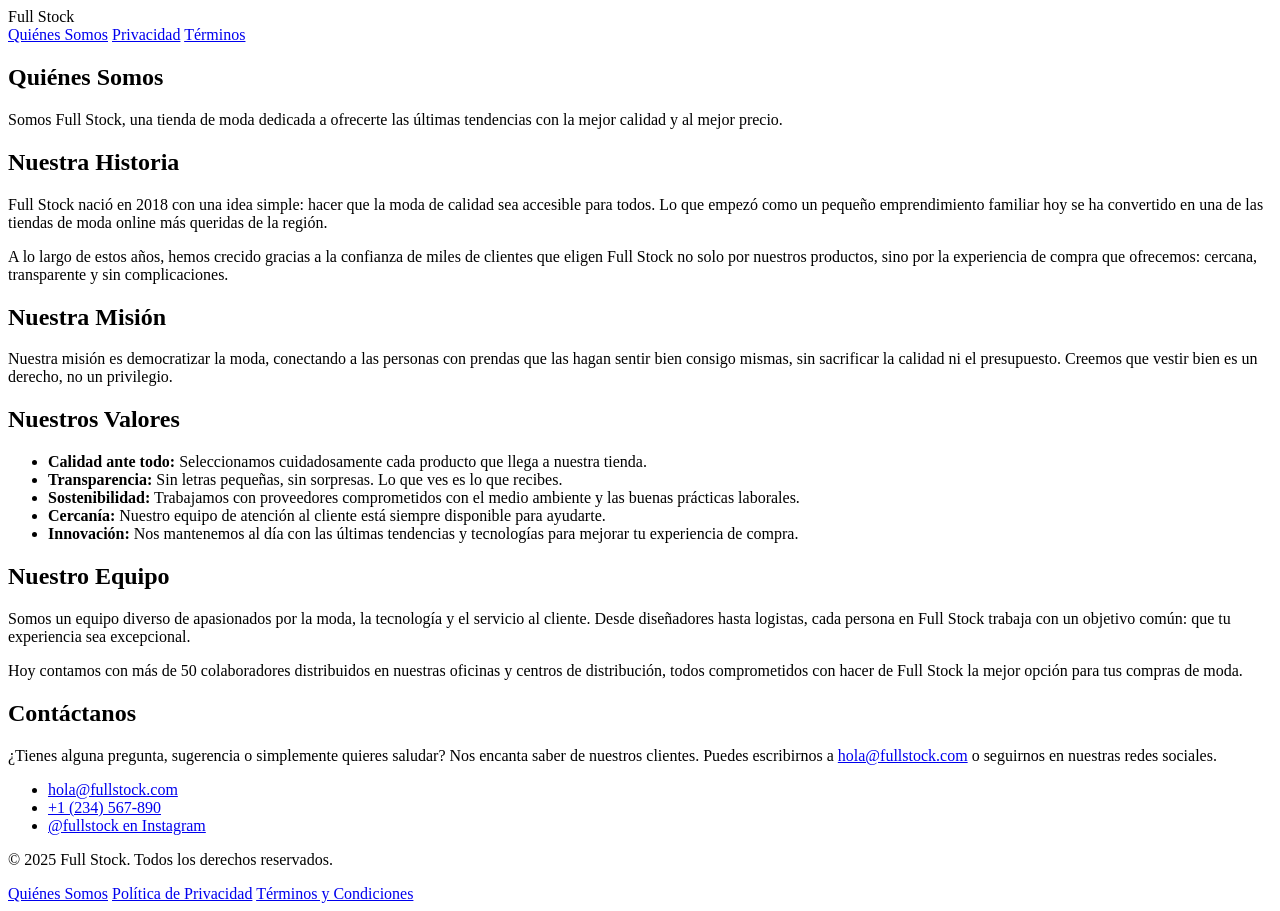
==== about.html @ 133c308b "Agrega vista Quienes Somos" ====
<!DOCTYPE html>
<html lang="es">
  <head>
    <meta charset="UTF-8" />
    <meta name="viewport" content="width=device-width, initial-scale=1.0" />
    <title>Quiénes Somos | Full Stock</title>
    <link rel="stylesheet" href="styles.css" />
  </head>
  <body>

    <header>
      <div class="header-inner">
        <span class="logo">Full Stock</span>
        <nav>
          <a href="about.html">Quiénes Somos</a>
          <a href="privacy.html">Privacidad</a>
          <a href="terms.html">Términos</a>
        </nav>
      </div>
    </header>

    <main>

      <section class="hero-section">
        <h1>Quiénes Somos</h1>
        <p class="hero-subtitle">
          Somos Full Stock, una tienda de moda dedicada a ofrecerte las últimas
          tendencias con la mejor calidad y al mejor precio.
        </p>
      </section>

      <section>
        <h2>Nuestra Historia</h2>
        <p>
          Full Stock nació en 2018 con una idea simple: hacer que la moda de
          calidad sea accesible para todos. Lo que empezó como un pequeño
          emprendimiento familiar hoy se ha convertido en una de las tiendas de
          moda online más queridas de la región.
        </p>
        <p>
          A lo largo de estos años, hemos crecido gracias a la confianza de
          miles de clientes que eligen Full Stock no solo por nuestros productos,
          sino por la experiencia de compra que ofrecemos: cercana, transparente
          y sin complicaciones.
        </p>
      </section>

      <section>
        <h2>Nuestra Misión</h2>
        <p>
          Nuestra misión es democratizar la moda, conectando a las personas con
          prendas que las hagan sentir bien consigo mismas, sin sacrificar la
          calidad ni el presupuesto. Creemos que vestir bien es un derecho, no
          un privilegio.
        </p>
      </section>

      <section>
        <h2>Nuestros Valores</h2>
        <ul>
          <li>
            <strong>Calidad ante todo:</strong> Seleccionamos cuidadosamente
            cada producto que llega a nuestra tienda.
          </li>
          <li>
            <strong>Transparencia:</strong> Sin letras pequeñas, sin sorpresas.
            Lo que ves es lo que recibes.
          </li>
          <li>
            <strong>Sostenibilidad:</strong> Trabajamos con proveedores
            comprometidos con el medio ambiente y las buenas prácticas laborales.
          </li>
          <li>
            <strong>Cercanía:</strong> Nuestro equipo de atención al cliente
            está siempre disponible para ayudarte.
          </li>
          <li>
            <strong>Innovación:</strong> Nos mantenemos al día con las últimas
            tendencias y tecnologías para mejorar tu experiencia de compra.
          </li>
        </ul>
      </section>

      <section>
        <h2>Nuestro Equipo</h2>
        <p>
          Somos un equipo diverso de apasionados por la moda, la tecnología y
          el servicio al cliente. Desde diseñadores hasta logistas, cada persona
          en Full Stock trabaja con un objetivo común: que tu experiencia sea
          excepcional.
        </p>
        <p>
          Hoy contamos con más de 50 colaboradores distribuidos en nuestras
          oficinas y centros de distribución, todos comprometidos con hacer de
          Full Stock la mejor opción para tus compras de moda.
        </p>
      </section>

      <section>
        <h2>Contáctanos</h2>
        <p>
          ¿Tienes alguna pregunta, sugerencia o simplemente quieres saludar?
          Nos encanta saber de nuestros clientes. Puedes escribirnos a
          <a href="mailto:hola@fullstock.com">hola@fullstock.com</a> o
          seguirnos en nuestras redes sociales.
        </p>
        <ul>
          <li>
            <a href="mailto:hola@fullstock.com">hola@fullstock.com</a>
          </li>
          <li>
            <a href="tel:+1234567890">+1 (234) 567-890</a>
          </li>
          <li>
            <a href="https://instagram.com/fullstock" target="_blank" rel="noopener noreferrer">
              @fullstock en Instagram
            </a>
          </li>
        </ul>
      </section>

    </main>

    <footer>
      <div class="footer-inner">
        <p>&copy; 2025 Full Stock. Todos los derechos reservados.</p>
        <nav>
          <a href="about.html">Quiénes Somos</a>
          <a href="privacy.html">Política de Privacidad</a>
          <a href="terms.html">Términos y Condiciones</a>
        </nav>
      </div>
    </footer>

  </body>
</html>
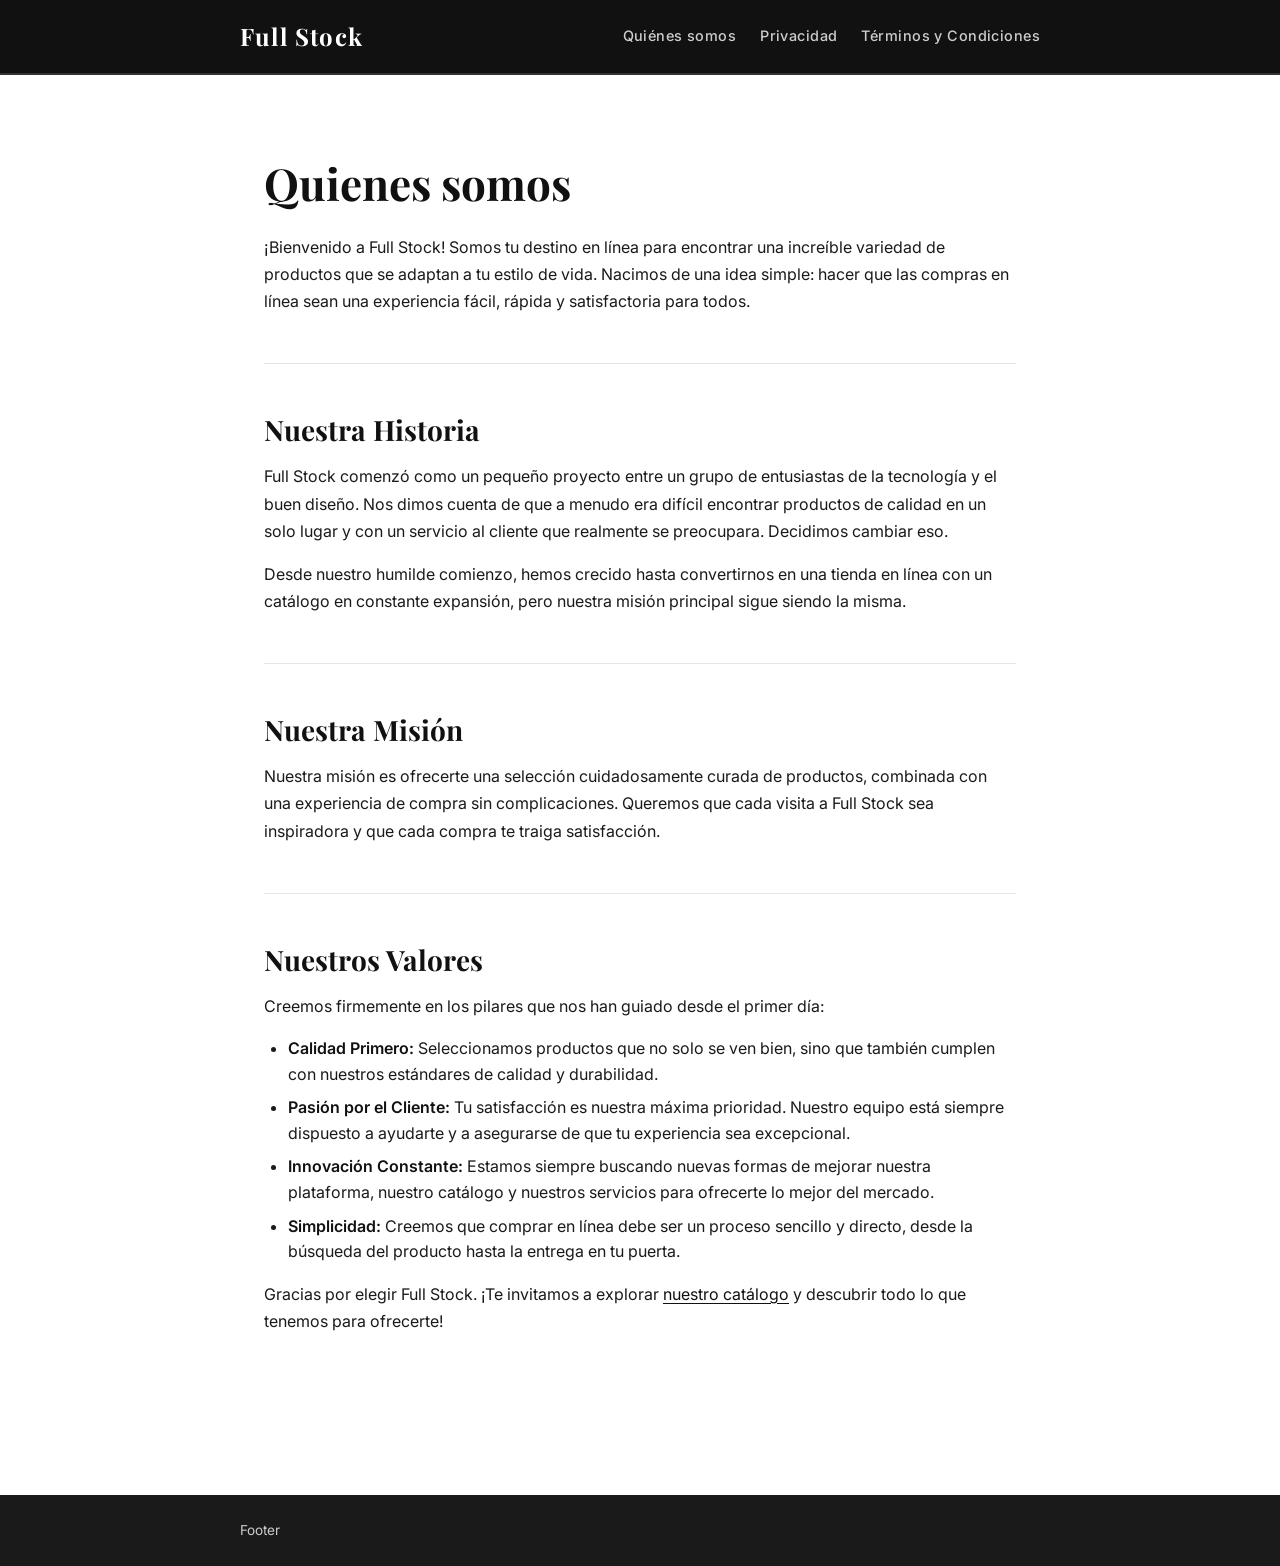
==== commit a705d8e5: "Actualiza contenido Quienes Somos según diseño Figma" ====
--- a/about.html
+++ b/about.html
@@ -12,9 +12,9 @@
       <div class="header-inner">
         <span class="logo">Full Stock</span>
         <nav>
-          <a href="about.html">Quiénes Somos</a>
+          <a href="about.html">Quiénes somos</a>
           <a href="privacy.html">Privacidad</a>
-          <a href="terms.html">Términos</a>
+          <a href="terms.html">Términos y Condiciones</a>
         </nav>
       </div>
     </header>
@@ -22,115 +22,80 @@
     <main>
 
       <section class="hero-section">
-        <h1>Quiénes Somos</h1>
-        <p class="hero-subtitle">
-          Somos Full Stock, una tienda de moda dedicada a ofrecerte las últimas
-          tendencias con la mejor calidad y al mejor precio.
+        <h1>Quienes somos</h1>
+        <p>
+          ¡Bienvenido a Full Stock! Somos tu destino en línea para encontrar una
+          increíble variedad de productos que se adaptan a tu estilo de vida.
+          Nacimos de una idea simple: hacer que las compras en línea sean una
+          experiencia fácil, rápida y satisfactoria para todos.
         </p>
       </section>
 
       <section>
         <h2>Nuestra Historia</h2>
         <p>
-          Full Stock nació en 2018 con una idea simple: hacer que la moda de
-          calidad sea accesible para todos. Lo que empezó como un pequeño
-          emprendimiento familiar hoy se ha convertido en una de las tiendas de
-          moda online más queridas de la región.
+          Full Stock comenzó como un pequeño proyecto entre un grupo de
+          entusiastas de la tecnología y el buen diseño. Nos dimos cuenta de
+          que a menudo era difícil encontrar productos de calidad en un solo
+          lugar y con un servicio al cliente que realmente se preocupara.
+          Decidimos cambiar eso.
         </p>
         <p>
-          A lo largo de estos años, hemos crecido gracias a la confianza de
-          miles de clientes que eligen Full Stock no solo por nuestros productos,
-          sino por la experiencia de compra que ofrecemos: cercana, transparente
-          y sin complicaciones.
+          Desde nuestro humilde comienzo, hemos crecido hasta convertirnos en
+          una tienda en línea con un catálogo en constante expansión, pero
+          nuestra misión principal sigue siendo la misma.
         </p>
       </section>
 
       <section>
         <h2>Nuestra Misión</h2>
         <p>
-          Nuestra misión es democratizar la moda, conectando a las personas con
-          prendas que las hagan sentir bien consigo mismas, sin sacrificar la
-          calidad ni el presupuesto. Creemos que vestir bien es un derecho, no
-          un privilegio.
+          Nuestra misión es ofrecerte una selección cuidadosamente curada de
+          productos, combinada con una experiencia de compra sin
+          complicaciones. Queremos que cada visita a Full Stock sea inspiradora
+          y que cada compra te traiga satisfacción.
         </p>
       </section>
 
       <section>
         <h2>Nuestros Valores</h2>
+        <p>Creemos firmemente en los pilares que nos han guiado desde el primer día:</p>
         <ul>
           <li>
-            <strong>Calidad ante todo:</strong> Seleccionamos cuidadosamente
-            cada producto que llega a nuestra tienda.
+            <strong>Calidad Primero:</strong> Seleccionamos productos que no
+            solo se ven bien, sino que también cumplen con nuestros estándares
+            de calidad y durabilidad.
           </li>
           <li>
-            <strong>Transparencia:</strong> Sin letras pequeñas, sin sorpresas.
-            Lo que ves es lo que recibes.
+            <strong>Pasión por el Cliente:</strong> Tu satisfacción es nuestra
+            máxima prioridad. Nuestro equipo está siempre dispuesto a ayudarte
+            y a asegurarse de que tu experiencia sea excepcional.
           </li>
           <li>
-            <strong>Sostenibilidad:</strong> Trabajamos con proveedores
-            comprometidos con el medio ambiente y las buenas prácticas laborales.
+            <strong>Innovación Constante:</strong> Estamos siempre buscando
+            nuevas formas de mejorar nuestra plataforma, nuestro catálogo y
+            nuestros servicios para ofrecerte lo mejor del mercado.
           </li>
           <li>
-            <strong>Cercanía:</strong> Nuestro equipo de atención al cliente
-            está siempre disponible para ayudarte.
-          </li>
-          <li>
-            <strong>Innovación:</strong> Nos mantenemos al día con las últimas
-            tendencias y tecnologías para mejorar tu experiencia de compra.
+            <strong>Simplicidad:</strong> Creemos que comprar en línea debe ser
+            un proceso sencillo y directo, desde la búsqueda del producto hasta
+            la entrega en tu puerta.
           </li>
         </ul>
-      </section>
-
-      <section>
-        <h2>Nuestro Equipo</h2>
         <p>
-          Somos un equipo diverso de apasionados por la moda, la tecnología y
-          el servicio al cliente. Desde diseñadores hasta logistas, cada persona
-          en Full Stock trabaja con un objetivo común: que tu experiencia sea
-          excepcional.
+          Gracias por elegir Full Stock. ¡Te invitamos a explorar
+          <a href="#">nuestro catálogo</a> y descubrir todo lo que tenemos para
+          ofrecerte!
         </p>
-        <p>
-          Hoy contamos con más de 50 colaboradores distribuidos en nuestras
-          oficinas y centros de distribución, todos comprometidos con hacer de
-          Full Stock la mejor opción para tus compras de moda.
-        </p>
-      </section>
-
-      <section>
-        <h2>Contáctanos</h2>
-        <p>
-          ¿Tienes alguna pregunta, sugerencia o simplemente quieres saludar?
-          Nos encanta saber de nuestros clientes. Puedes escribirnos a
-          <a href="mailto:hola@fullstock.com">hola@fullstock.com</a> o
-          seguirnos en nuestras redes sociales.
-        </p>
-        <ul>
-          <li>
-            <a href="mailto:hola@fullstock.com">hola@fullstock.com</a>
-          </li>
-          <li>
-            <a href="tel:+1234567890">+1 (234) 567-890</a>
-          </li>
-          <li>
-            <a href="https://instagram.com/fullstock" target="_blank" rel="noopener noreferrer">
-              @fullstock en Instagram
-            </a>
-          </li>
-        </ul>
       </section>
 
     </main>
 
     <footer>
       <div class="footer-inner">
-        <p>&copy; 2025 Full Stock. Todos los derechos reservados.</p>
-        <nav>
-          <a href="about.html">Quiénes Somos</a>
-          <a href="privacy.html">Política de Privacidad</a>
-          <a href="terms.html">Términos y Condiciones</a>
-        </nav>
+        <p>Footer</p>
       </div>
     </footer>
 
   </body>
-</html>
+</html>
--- a/styles.css
+++ b/styles.css
@@ -0,0 +1,281 @@
+/* =========================================
+   Full Stock - Estilos Globales
+   ========================================= */
+
+/* Importar fuente de Google Fonts */
+@import url('https://fonts.googleapis.com/css2?family=Playfair+Display:wght@400;600;700&family=Inter:wght@300;400;500;600&display=swap');
+
+/* Reset y box-sizing global */
+*,
+*::before,
+*::after {
+  box-sizing: border-box;
+  margin: 0;
+  padding: 0;
+}
+
+/* =========================================
+   Variables de diseño
+   ========================================= */
+:root {
+  --color-bg: #ffffff;
+  --color-text: #1a1a1a;
+  --color-text-muted: #666666;
+  --color-heading: #111111;
+  --color-accent: #2d2d2d;
+  --color-border: #e5e5e5;
+  --color-header-bg: #111111;
+  --color-header-text: #ffffff;
+  --color-footer-bg: #1a1a1a;
+  --color-footer-text: #cccccc;
+  --color-link: #111111;
+  --color-link-hover: #555555;
+
+  --font-display: 'Playfair Display', Georgia, serif;
+  --font-body: 'Inter', system-ui, sans-serif;
+
+  --max-width: 800px;
+  --spacing-xs: 8px;
+  --spacing-sm: 16px;
+  --spacing-md: 24px;
+  --spacing-lg: 48px;
+  --spacing-xl: 80px;
+}
+
+/* =========================================
+   Base
+   ========================================= */
+html {
+  font-size: 16px;
+  scroll-behavior: smooth;
+}
+
+body {
+  font-family: var(--font-body);
+  font-weight: 400;
+  color: var(--color-text);
+  background-color: var(--color-bg);
+  line-height: 1.7;
+}
+
+/* =========================================
+   Tipografía
+   ========================================= */
+h1, h2, h3, h4 {
+  font-family: var(--font-display);
+  color: var(--color-heading);
+  line-height: 1.25;
+  font-weight: 700;
+}
+
+h1 {
+  font-size: 2.75rem;
+  margin-bottom: var(--spacing-md);
+}
+
+h2 {
+  font-size: 1.75rem;
+  margin-bottom: var(--spacing-sm);
+}
+
+h3 {
+  font-size: 1.25rem;
+  margin-bottom: var(--spacing-xs);
+}
+
+p {
+  font-size: 1rem;
+  color: var(--color-text);
+  margin-bottom: var(--spacing-sm);
+}
+
+p:last-child {
+  margin-bottom: 0;
+}
+
+a {
+  color: var(--color-link);
+  text-decoration: underline;
+  text-underline-offset: 3px;
+  transition: color 0.2s ease;
+}
+
+a:hover {
+  color: var(--color-link-hover);
+}
+
+ul, ol {
+  padding-left: var(--spacing-md);
+  margin-bottom: var(--spacing-sm);
+}
+
+li {
+  margin-bottom: var(--spacing-xs);
+  line-height: 1.6;
+}
+
+strong {
+  font-weight: 600;
+  color: var(--color-heading);
+}
+
+/* =========================================
+   Header
+   ========================================= */
+header {
+  background-color: var(--color-header-bg);
+  color: var(--color-header-text);
+  padding: var(--spacing-sm) var(--spacing-md);
+  border-bottom: 2px solid #333333;
+}
+
+.header-inner {
+  max-width: var(--max-width);
+  margin: 0 auto;
+  display: flex;
+  align-items: center;
+  justify-content: space-between;
+  flex-wrap: wrap;
+  gap: var(--spacing-sm);
+}
+
+.logo {
+  font-family: var(--font-display);
+  font-size: 1.5rem;
+  font-weight: 700;
+  color: var(--color-header-text);
+  letter-spacing: 0.05em;
+}
+
+header nav {
+  display: flex;
+  gap: var(--spacing-md);
+  flex-wrap: wrap;
+}
+
+header nav a {
+  color: #cccccc;
+  text-decoration: none;
+  font-size: 0.9rem;
+  font-weight: 500;
+  letter-spacing: 0.03em;
+  transition: color 0.2s ease;
+}
+
+header nav a:hover {
+  color: #ffffff;
+}
+
+/* =========================================
+   Main Content
+   ========================================= */
+main {
+  max-width: var(--max-width);
+  margin: 0 auto;
+  padding: var(--spacing-xl) var(--spacing-md);
+}
+
+/* Secciones dentro de main */
+main section {
+  margin-bottom: var(--spacing-lg);
+  padding-bottom: var(--spacing-lg);
+  border-bottom: 1px solid var(--color-border);
+}
+
+main section:last-child {
+  border-bottom: none;
+  margin-bottom: 0;
+  padding-bottom: 0;
+}
+
+/* Hero section */
+.hero-section {
+  text-align: left;
+}
+
+.hero-subtitle {
+  font-size: 1.15rem;
+  color: var(--color-text-muted);
+  max-width: 600px;
+  line-height: 1.8;
+}
+
+/* =========================================
+   Footer
+   ========================================= */
+footer {
+  background-color: var(--color-footer-bg);
+  color: var(--color-footer-text);
+  padding: var(--spacing-md);
+  margin-top: var(--spacing-xl);
+}
+
+.footer-inner {
+  max-width: var(--max-width);
+  margin: 0 auto;
+  display: flex;
+  align-items: center;
+  justify-content: space-between;
+  flex-wrap: wrap;
+  gap: var(--spacing-sm);
+}
+
+footer p {
+  font-size: 0.85rem;
+  color: var(--color-footer-text);
+  margin-bottom: 0;
+}
+
+footer nav {
+  display: flex;
+  gap: var(--spacing-md);
+  flex-wrap: wrap;
+}
+
+footer nav a {
+  color: #aaaaaa;
+  text-decoration: none;
+  font-size: 0.85rem;
+  transition: color 0.2s ease;
+}
+
+footer nav a:hover {
+  color: #ffffff;
+}
+
+/* =========================================
+   Página de Privacidad y Términos
+   ========================================= */
+.page-header {
+  margin-bottom: var(--spacing-lg);
+  padding-bottom: var(--spacing-lg);
+  border-bottom: 1px solid var(--color-border);
+}
+
+.page-header p {
+  color: var(--color-text-muted);
+  font-size: 0.9rem;
+}
+
+/* =========================================
+   Responsive
+   ========================================= */
+@media (max-width: 600px) {
+  h1 {
+    font-size: 2rem;
+  }
+
+  h2 {
+    font-size: 1.4rem;
+  }
+
+  main {
+    padding: var(--spacing-lg) var(--spacing-sm);
+  }
+
+  .header-inner,
+  .footer-inner {
+    flex-direction: column;
+    align-items: flex-start;
+  }
+}
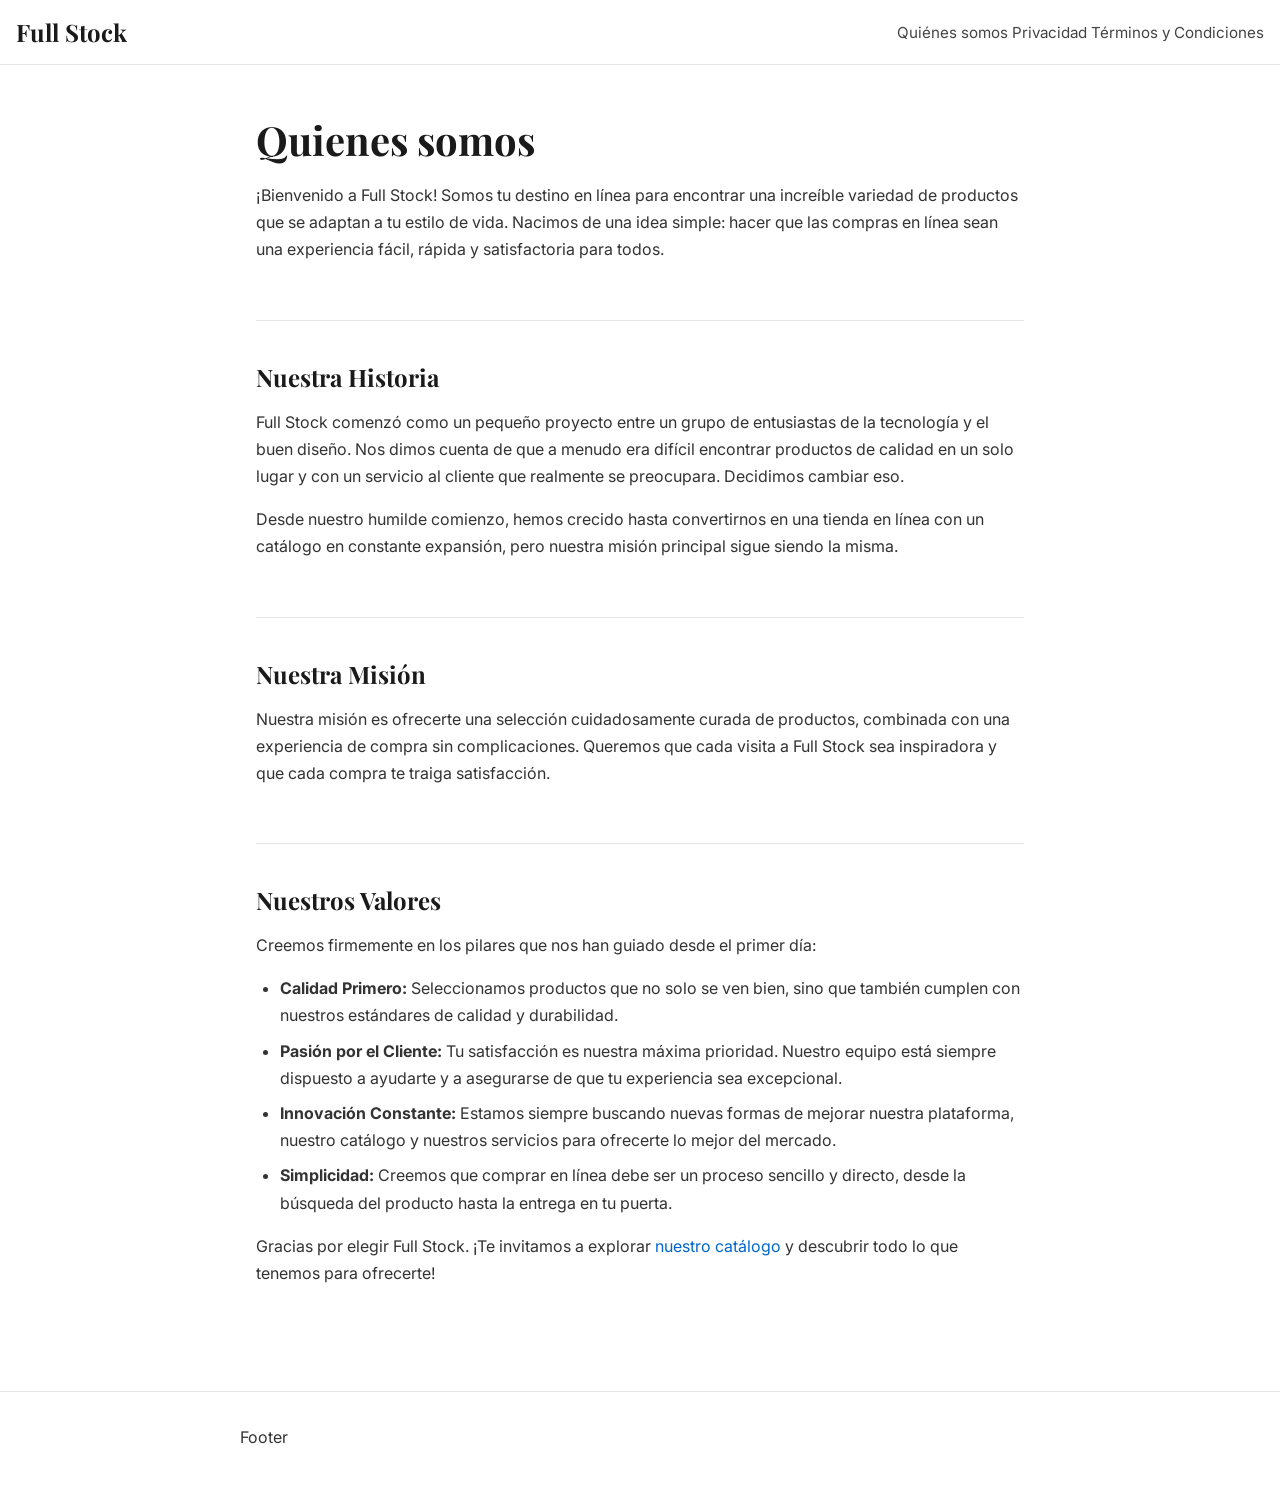
==== commit 052d6416: "Actualiza estilos y contenido de páginas principales" ====
--- a/about.html
+++ b/about.html
@@ -98,4 +98,4 @@
     </footer>
 
   </body>
-</html>+</html> 
--- a/styles.css
+++ b/styles.css
@@ -1,281 +1,266 @@
-/* =========================================
-   Full Stock - Estilos Globales
-   ========================================= */
-
-/* Importar fuente de Google Fonts */
-@import url('https://fonts.googleapis.com/css2?family=Playfair+Display:wght@400;600;700&family=Inter:wght@300;400;500;600&display=swap');
-
-/* Reset y box-sizing global */
-*,
-*::before,
-*::after {
+@import url('https://fonts.googleapis.com/css2?family=Playfair+Display:wght@400;700&family=Inter:wght@400;500;600&display=swap');
+
+/* ===== RESET Y BASE ===== */
+*, *::before, *::after {
   box-sizing: border-box;
   margin: 0;
   padding: 0;
 }
 
-/* =========================================
-   Variables de diseño
-   ========================================= */
-:root {
-  --color-bg: #ffffff;
-  --color-text: #1a1a1a;
-  --color-text-muted: #666666;
-  --color-heading: #111111;
-  --color-accent: #2d2d2d;
-  --color-border: #e5e5e5;
-  --color-header-bg: #111111;
-  --color-header-text: #ffffff;
-  --color-footer-bg: #1a1a1a;
-  --color-footer-text: #cccccc;
-  --color-link: #111111;
-  --color-link-hover: #555555;
-
-  --font-display: 'Playfair Display', Georgia, serif;
-  --font-body: 'Inter', system-ui, sans-serif;
-
-  --max-width: 800px;
-  --spacing-xs: 8px;
-  --spacing-sm: 16px;
-  --spacing-md: 24px;
-  --spacing-lg: 48px;
-  --spacing-xl: 80px;
-}
-
-/* =========================================
-   Base
-   ========================================= */
-html {
-  font-size: 16px;
-  scroll-behavior: smooth;
-}
-
 body {
-  font-family: var(--font-body);
-  font-weight: 400;
-  color: var(--color-text);
-  background-color: var(--color-bg);
-  line-height: 1.7;
-}
-
-/* =========================================
-   Tipografía
-   ========================================= */
-h1, h2, h3, h4 {
-  font-family: var(--font-display);
-  color: var(--color-heading);
-  line-height: 1.25;
-  font-weight: 700;
-}
-
-h1 {
-  font-size: 2.75rem;
-  margin-bottom: var(--spacing-md);
-}
-
-h2 {
-  font-size: 1.75rem;
-  margin-bottom: var(--spacing-sm);
-}
-
-h3 {
-  font-size: 1.25rem;
-  margin-bottom: var(--spacing-xs);
-}
-
-p {
-  font-size: 1rem;
-  color: var(--color-text);
-  margin-bottom: var(--spacing-sm);
-}
-
-p:last-child {
-  margin-bottom: 0;
+  font-family: 'Inter', sans-serif;
+  color: #1a1a1a;
+  background-color: #fff;
+}
+
+img {
+  display: block;
+  max-width: 100%;
+  height: auto;
 }
 
 a {
-  color: var(--color-link);
-  text-decoration: underline;
-  text-underline-offset: 3px;
-  transition: color 0.2s ease;
-}
-
-a:hover {
-  color: var(--color-link-hover);
-}
-
-ul, ol {
-  padding-left: var(--spacing-md);
-  margin-bottom: var(--spacing-sm);
-}
-
-li {
-  margin-bottom: var(--spacing-xs);
-  line-height: 1.6;
-}
-
-strong {
-  font-weight: 600;
-  color: var(--color-heading);
-}
-
-/* =========================================
-   Header
-   ========================================= */
-header {
-  background-color: var(--color-header-bg);
-  color: var(--color-header-text);
-  padding: var(--spacing-sm) var(--spacing-md);
-  border-bottom: 2px solid #333333;
+  text-decoration: none;
+  color: inherit;
+}
+
+/* ===== CONTAINER ===== */
+.container {
+  padding-left: 1rem;
+  padding-right: 1rem;
+  max-width: 80rem;
+  margin-left: auto;
+  margin-right: auto;
+}
+
+@media (min-width: 40rem) {
+  .container {
+    padding-left: 1.5rem;
+    padding-right: 1.5rem;
+  }
+}
+
+@media (min-width: 64rem) {
+  .container {
+    padding-left: 2rem;
+    padding-right: 2rem;
+  }
+}
+
+/* ===== HEADER ===== */
+.site-header {
+  border-bottom: 1px solid #e5e5e5;
+  padding: 1rem 0;
 }
 
 .header-inner {
-  max-width: var(--max-width);
-  margin: 0 auto;
   display: flex;
   align-items: center;
   justify-content: space-between;
-  flex-wrap: wrap;
-  gap: var(--spacing-sm);
+  padding-left: 1rem;
+  padding-right: 1rem;
+  max-width: 80rem;
+  margin: 0 auto;
 }
 
 .logo {
-  font-family: var(--font-display);
+  font-family: 'Playfair Display', serif;
+  font-weight: 700;
   font-size: 1.5rem;
-  font-weight: 700;
-  color: var(--color-header-text);
-  letter-spacing: 0.05em;
-}
-
-header nav {
-  display: flex;
-  gap: var(--spacing-md);
-  flex-wrap: wrap;
-}
-
+  color: #1a1a1a;
+}
+
+.header-nav {
+  display: flex;
+  gap: 2rem;
+}
+
+.header-nav a {
+  font-size: 0.95rem;
+  color: #444;
+  transition: color 0.2s;
+}
+
+.header-nav a:hover {
+  color: #000;
+}
+
+.cart-icon {
+  color: #444;
+  display: flex;
+  align-items: center;
+}
+
+.cart-icon:hover {
+  color: #000;
+}
+
+/* ===== CATEGORIES SECTION ===== */
+.categories-section {
+  padding: 3rem 0;
+}
+
+.categories-section h2 {
+  font-family: 'Playfair Display', serif;
+  font-size: 2rem;
+  font-weight: 700;
+  margin-bottom: 0.75rem;
+}
+
+.categories-subtitle {
+  color: #555;
+  line-height: 1.6;
+  max-width: 60ch;
+  margin-bottom: 2rem;
+}
+
+.categories-grid {
+  display: flex;
+  flex-direction: column;
+  gap: 2rem;
+}
+
+@media (min-width: 40rem) {
+  .categories-grid {
+    flex-direction: row;
+    flex-wrap: wrap;
+  }
+
+  .category-card {
+    flex: 1 1 calc(50% - 1rem);
+  }
+}
+
+@media (min-width: 64rem) {
+  .categories-grid {
+    flex-wrap: nowrap;
+  }
+
+  .category-card {
+    flex: 1;
+  }
+}
+
+.category-image-container {
+  aspect-ratio: 1 / 1;
+  overflow: hidden;
+  border-radius: 0.5rem;
+  margin-bottom: 1rem;
+}
+
+.category-image-container img {
+  width: 100%;
+  height: 100%;
+  object-fit: cover;
+}
+
+.category-card h3 {
+  font-size: 1.1rem;
+  font-weight: 700;
+  margin-bottom: 0.4rem;
+}
+
+.category-card p {
+  color: #555;
+  font-size: 0.9rem;
+  line-height: 1.5;
+}
+
+/* ===== FOOTER ===== */
+.site-footer {
+  border-top: 1px solid #e5e5e5;
+  padding: 2rem 0;
+  margin-top: 2rem;
+}
+
+/* ===== PÁGINAS INTERNAS (about, privacy, terms) ===== */
+.header-inner nav a,
 header nav a {
-  color: #cccccc;
-  text-decoration: none;
-  font-size: 0.9rem;
-  font-weight: 500;
-  letter-spacing: 0.03em;
-  transition: color 0.2s ease;
-}
-
-header nav a:hover {
-  color: #ffffff;
-}
-
-/* =========================================
-   Main Content
-   ========================================= */
-main {
-  max-width: var(--max-width);
-  margin: 0 auto;
-  padding: var(--spacing-xl) var(--spacing-md);
-}
-
-/* Secciones dentro de main */
-main section {
-  margin-bottom: var(--spacing-lg);
-  padding-bottom: var(--spacing-lg);
-  border-bottom: 1px solid var(--color-border);
-}
-
-main section:last-child {
-  border-bottom: none;
-  margin-bottom: 0;
-  padding-bottom: 0;
-}
-
-/* Hero section */
-.hero-section {
-  text-align: left;
-}
-
-.hero-subtitle {
-  font-size: 1.15rem;
-  color: var(--color-text-muted);
-  max-width: 600px;
-  line-height: 1.8;
-}
-
-/* =========================================
-   Footer
-   ========================================= */
-footer {
-  background-color: var(--color-footer-bg);
-  color: var(--color-footer-text);
-  padding: var(--spacing-md);
-  margin-top: var(--spacing-xl);
-}
-
-.footer-inner {
-  max-width: var(--max-width);
-  margin: 0 auto;
+  color: #444;
+  font-size: 0.95rem;
+}
+
+header {
+  border-bottom: 1px solid #e5e5e5;
+  padding: 1rem 0;
+}
+
+.header-inner {
   display: flex;
   align-items: center;
   justify-content: space-between;
-  flex-wrap: wrap;
-  gap: var(--spacing-sm);
-}
-
-footer p {
-  font-size: 0.85rem;
-  color: var(--color-footer-text);
-  margin-bottom: 0;
-}
-
-footer nav {
-  display: flex;
-  gap: var(--spacing-md);
-  flex-wrap: wrap;
-}
-
-footer nav a {
-  color: #aaaaaa;
+}
+
+main {
+  max-width: 50rem;
+  margin: 3rem auto;
+  padding: 0 1rem;
+}
+
+section {
+  margin-bottom: 2.5rem;
+  padding-bottom: 2.5rem;
+  border-bottom: 1px solid #e5e5e5;
+}
+
+section:last-child {
+  border-bottom: none;
+}
+
+h1 {
+  font-family: 'Playfair Display', serif;
+  font-size: 2.5rem;
+  font-weight: 700;
+  margin-bottom: 1rem;
+}
+
+h2 {
+  font-family: 'Playfair Display', serif;
+  font-size: 1.5rem;
+  font-weight: 700;
+  margin-bottom: 1rem;
+}
+
+p {
+  line-height: 1.7;
+  color: #333;
+  margin-bottom: 1rem;
+}
+
+ul {
+  padding-left: 1.5rem;
+  margin-bottom: 1rem;
+}
+
+li {
+  line-height: 1.7;
+  color: #333;
+  margin-bottom: 0.5rem;
+}
+
+a {
+  color: #0066cc;
+}
+
+a:hover {
+  text-decoration: underline;
+}
+
+.logo {
+  font-family: 'Playfair Display', serif;
+  font-weight: 700;
+  font-size: 1.5rem;
+  color: #1a1a1a;
   text-decoration: none;
-  font-size: 0.85rem;
-  transition: color 0.2s ease;
-}
-
-footer nav a:hover {
-  color: #ffffff;
-}
-
-/* =========================================
-   Página de Privacidad y Términos
-   ========================================= */
-.page-header {
-  margin-bottom: var(--spacing-lg);
-  padding-bottom: var(--spacing-lg);
-  border-bottom: 1px solid var(--color-border);
-}
-
-.page-header p {
-  color: var(--color-text-muted);
-  font-size: 0.9rem;
-}
-
-/* =========================================
-   Responsive
-   ========================================= */
-@media (max-width: 600px) {
-  h1 {
-    font-size: 2rem;
-  }
-
-  h2 {
-    font-size: 1.4rem;
-  }
-
-  main {
-    padding: var(--spacing-lg) var(--spacing-sm);
-  }
-
-  .header-inner,
-  .footer-inner {
-    flex-direction: column;
-    align-items: flex-start;
-  }
-}
+}
+
+footer {
+  border-top: 1px solid #e5e5e5;
+  padding: 2rem 1rem;
+  margin-top: 3rem;
+}
+
+.footer-inner {
+  max-width: 50rem;
+  margin: 0 auto;
+}
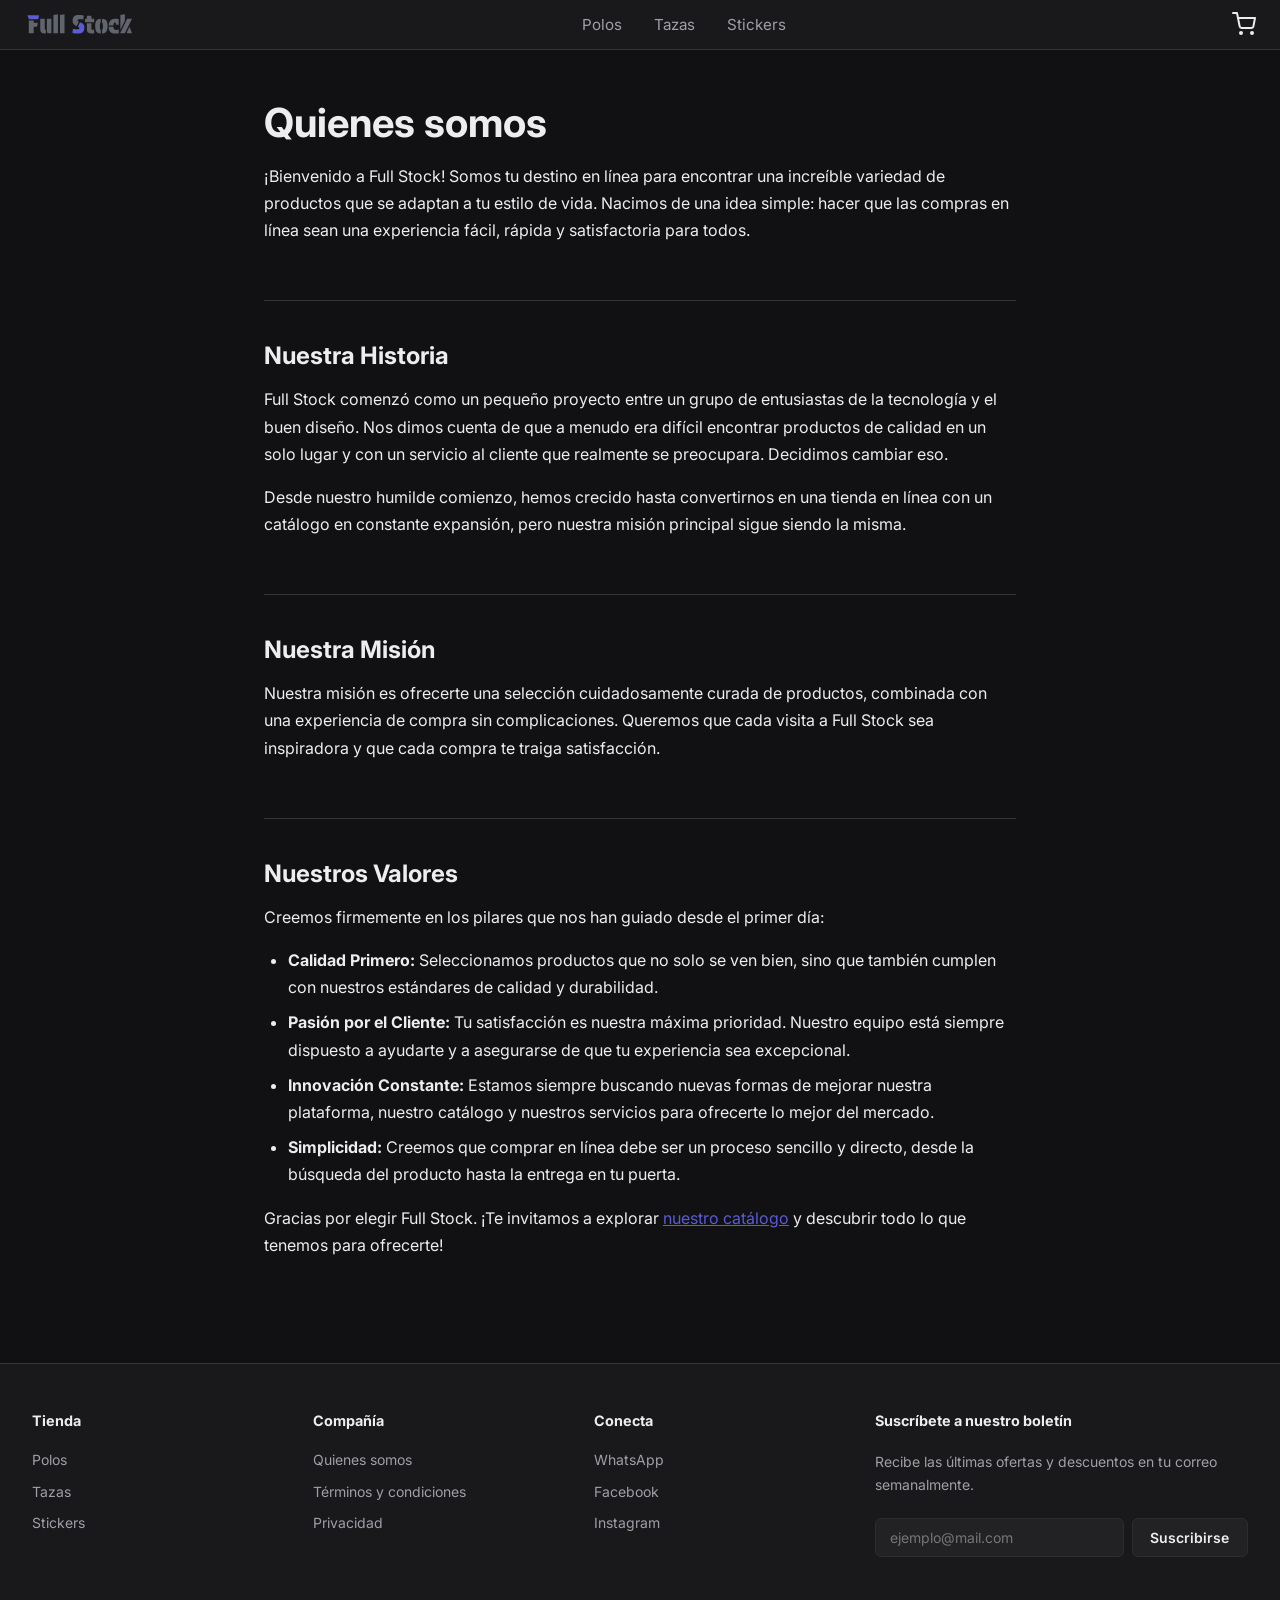
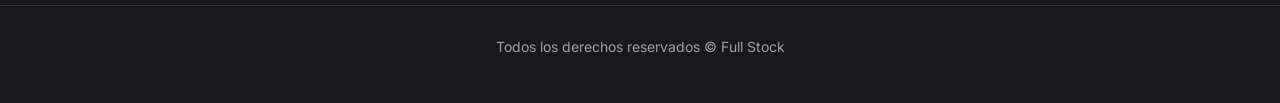
==== commit 6b55642b: "Agrega tienda completa: catálogos, carrito, checkout y modo oscuro - Páginas de catálogo (polos, taz" ====
--- a/about.html
+++ b/about.html
@@ -6,16 +6,24 @@
     <title>Quiénes Somos | Full Stock</title>
     <link rel="stylesheet" href="styles.css" />
   </head>
-  <body>
+  <body class="internal-page">
 
-    <header>
+    <header class="site-header">
       <div class="header-inner">
-        <span class="logo">Full Stock</span>
-        <nav>
-          <a href="about.html">Quiénes somos</a>
-          <a href="privacy.html">Privacidad</a>
-          <a href="terms.html">Términos y Condiciones</a>
+        <a href="index.html" class="logo"><img src="images/logo.svg" alt="Full Stock" /></a>
+        <nav class="header-nav">
+          <a href="polos.html">Polos</a>
+          <a href="tazas.html">Tazas</a>
+          <a href="stickers.html">Stickers</a>
         </nav>
+        <a href="carrito.html" class="cart-icon" aria-label="Carrito de compras">
+          <svg xmlns="http://www.w3.org/2000/svg" width="24" height="24" viewBox="0 0 24 24" fill="none" stroke="currentColor" stroke-width="2" stroke-linecap="round" stroke-linejoin="round">
+            <circle cx="9" cy="21" r="1"></circle>
+            <circle cx="20" cy="21" r="1"></circle>
+            <path d="M1 1h4l2.68 13.39a2 2 0 0 0 2 1.61h9.72a2 2 0 0 0 2-1.61L23 6H6"></path>
+          </svg>
+          <span class="cart-badge" style="display:none">0</span>
+        </a>
       </div>
     </header>
 
@@ -91,11 +99,40 @@
 
     </main>
 
-    <footer>
-      <div class="footer-inner">
-        <p>Footer</p>
+    <footer class="site-footer">
+      <div class="container footer-grid">
+        <div class="footer-col">
+          <h4>Tienda</h4>
+          <a href="polos.html">Polos</a>
+          <a href="tazas.html">Tazas</a>
+          <a href="stickers.html">Stickers</a>
+        </div>
+        <div class="footer-col">
+          <h4>Compañía</h4>
+          <a href="about.html">Quienes somos</a>
+          <a href="terms.html">Términos y condiciones</a>
+          <a href="privacy.html">Privacidad</a>
+        </div>
+        <div class="footer-col">
+          <h4>Conecta</h4>
+          <a href="https://wa.me/">WhatsApp</a>
+          <a href="https://www.facebook.com/">Facebook</a>
+          <a href="https://www.instagram.com/">Instagram</a>
+        </div>
+        <div class="footer-col footer-newsletter">
+          <h4>Suscríbete a nuestro boletín</h4>
+          <p>Recibe las últimas ofertas y descuentos en tu correo semanalmente.</p>
+          <form class="newsletter-form">
+            <input type="email" placeholder="ejemplo@mail.com" required />
+            <button type="submit">Suscribirse</button>
+          </form>
+        </div>
       </div>
+      <p class="footer-copy">Todos los derechos reservados &copy; Full Stock</p>
     </footer>
 
+    <script src="js/darkmode.js?v=2"></script>
+    <script src="js/products.js?v=2"></script>
+    <script src="js/main.js?v=2"></script>
   </body>
 </html> 
--- a/styles.css
+++ b/styles.css
@@ -1,4 +1,148 @@
-@import url('https://fonts.googleapis.com/css2?family=Playfair+Display:wght@400;700&family=Inter:wght@400;500;600&display=swap');
+@import url('https://fonts.googleapis.com/css2?family=Inter:wght@400;500;600;700;800&family=Lora:ital,wght@0,400;0,700;1,400&family=Protest+Guerrilla&family=Source+Code+Pro:wght@400;600&display=swap');
+
+/* ===== DESIGN SYSTEM ===== */
+:root {
+  /* Font families */
+  --family-text:     'Inter', -apple-system, BlinkMacSystemFont, 'Segoe UI', Roboto, 'Helvetica Neue', Arial, sans-serif;
+  --family-heading:  var(--family-text);
+  --family-display:  'Protest Guerrilla', 'Protest Strike', 'Stencil', 'Impact', sans-serif;
+  --family-code:     'Source Code Pro', 'Menlo', 'Consolas', 'Monaco', 'Courier New', monospace;
+  --family-emphasis: 'Lora', 'Georgia', 'Palatino Linotype', 'Book Antiqua', 'Times New Roman', serif;
+
+  /* Base */
+  --black:       #000000;
+  --white:       #ffffff;
+  --background:  #f8f8fa;
+
+  /* Accent scale (iris) */
+  --accent-1:    #fdfdff;
+  --accent-2:    #f8f8ff;
+  --accent-3:    #f0f1fe;
+  --accent-4:    #e6e7ff;
+  --accent-5:    #dadcff;
+  --accent-6:    #cbcdff;
+  --accent-7:    #b8baf8;
+  --accent-8:    #9b9ef0;
+  --accent-9:    #5b5bd6;
+  --accent-10:   #5151cd;
+  --accent-11:   #5753c6;
+  --accent-12:   #272962;
+  --accent-contrast: #ffffff;
+
+  /* Neutral scale (slate) */
+  --neutral-1:   #fcfcfd;
+  --neutral-2:   #f9f9fb;
+  --neutral-3:   #eff0f3;
+  --neutral-4:   #e7e8ec;
+  --neutral-5:   #e0e1e6;
+  --neutral-6:   #d8d9e0;
+  --neutral-7:   #cdced7;
+  --neutral-8:   #b9bbc6;
+  --neutral-9:   #8b8d98;
+  --neutral-10:  #80828d;
+  --neutral-11:  #62636c;
+  --neutral-12:  #1e1f24;
+
+  /* Semantic aliases (used across the site) */
+  --bg:          var(--white);
+  --text:        var(--neutral-12);
+  --text-muted:  var(--neutral-11);
+  --accent:      var(--accent-9);
+  --accent-dark: var(--accent-10);
+  --border:      var(--neutral-5);
+  --logo-color:  var(--accent-9);
+}
+
+/* ===== DARK MODE ===== */
+.dark {
+  --black:       #ffffff;
+  --white:       #111113;
+  --background:  #18181b;
+
+  --accent-1:    #13131e;
+  --accent-2:    #171625;
+  --accent-3:    #202248;
+  --accent-4:    #262a65;
+  --accent-5:    #303374;
+  --accent-6:    #3d3e85;
+  --accent-7:    #4a4a9b;
+  --accent-8:    #5c5cbd;
+  --accent-9:    #5b5bd6;
+  --accent-10:   #6e6ade;
+  --accent-11:   #b1a9ff;
+  --accent-12:   #e0dffe;
+  --accent-contrast: #ffffff;
+
+  --neutral-1:   #111113;
+  --neutral-2:   #19191b;
+  --neutral-3:   #222225;
+  --neutral-4:   #2c2c2f;
+  --neutral-5:   #35353a;
+  --neutral-6:   #3e3e44;
+  --neutral-7:   #504f57;
+  --neutral-8:   #706f7b;
+  --neutral-9:   #7e7d86;
+  --neutral-10:  #908f96;
+  --neutral-11:  #a09fa6;
+  --neutral-12:  #ededef;
+}
+
+.dark .site-header {
+  background-color: var(--neutral-2);
+}
+
+.dark .hero::before {
+  background: rgba(0, 0, 0, 0.7);
+}
+
+.dark .promise-section {
+  background-color: var(--neutral-2);
+}
+
+.dark .product-image {
+  background-color: var(--neutral-3);
+}
+
+.dark .product-detail-image {
+  background-color: var(--neutral-3);
+}
+
+.dark .product-card {
+  background-color: var(--neutral-2);
+  border-color: var(--neutral-4);
+}
+
+.dark .cart-box,
+.dark .summary-card,
+.dark .checkout-section input,
+.dark .checkout-section select {
+  background-color: var(--neutral-2);
+  border-color: var(--neutral-4);
+  color: var(--neutral-12);
+}
+
+.dark .site-footer {
+  background-color: var(--neutral-2);
+}
+
+.dark .newsletter-form input {
+  background-color: var(--neutral-3);
+  border-color: var(--neutral-4);
+  color: var(--neutral-12);
+}
+
+.dark .newsletter-form button,
+.dark .catalog-sidebar button {
+  background-color: var(--neutral-3);
+  border-color: var(--neutral-4);
+  color: var(--neutral-12);
+}
+
+.dark .filter-range input {
+  background-color: var(--neutral-2);
+  border-color: var(--neutral-4);
+  color: var(--neutral-12);
+}
 
 /* ===== RESET Y BASE ===== */
 *, *::before, *::after {
@@ -8,9 +152,9 @@
 }
 
 body {
-  font-family: 'Inter', sans-serif;
-  color: #1a1a1a;
-  background-color: #fff;
+  font-family: var(--family-text);
+  color: var(--text);
+  background-color: var(--bg);
 }
 
 img {
@@ -26,18 +170,11 @@
 
 /* ===== CONTAINER ===== */
 .container {
-  padding-left: 1rem;
-  padding-right: 1rem;
+  padding-left: 1.5rem;
+  padding-right: 1.5rem;
   max-width: 80rem;
   margin-left: auto;
   margin-right: auto;
-}
-
-@media (min-width: 40rem) {
-  .container {
-    padding-left: 1.5rem;
-    padding-right: 1.5rem;
-  }
 }
 
 @media (min-width: 64rem) {
@@ -49,25 +186,33 @@
 
 /* ===== HEADER ===== */
 .site-header {
-  border-bottom: 1px solid #e5e5e5;
-  padding: 1rem 0;
+  border-bottom: 1px solid var(--border);
+  background-color: #ffffff;
+  padding: 0.65rem 0;
+  position: sticky;
+  top: 0;
+  z-index: 100;
 }
 
 .header-inner {
   display: flex;
   align-items: center;
   justify-content: space-between;
-  padding-left: 1rem;
-  padding-right: 1rem;
+  padding-left: 1.5rem;
+  padding-right: 1.5rem;
   max-width: 80rem;
   margin: 0 auto;
 }
 
 .logo {
-  font-family: 'Playfair Display', serif;
-  font-weight: 700;
-  font-size: 1.5rem;
-  color: #1a1a1a;
+  display: inline-flex;
+  align-items: center;
+}
+
+.logo img {
+  height: 1.75rem;
+  width: auto;
+  display: block;
 }
 
 .header-nav {
@@ -77,41 +222,130 @@
 
 .header-nav a {
   font-size: 0.95rem;
-  color: #444;
+  color: var(--text-muted);
   transition: color 0.2s;
 }
 
 .header-nav a:hover {
-  color: #000;
+  color: var(--accent);
 }
 
 .cart-icon {
-  color: #444;
-  display: flex;
+  color: var(--text);
+  display: inline-flex;
   align-items: center;
+  position: relative;
+  transition: color 0.2s;
 }
 
 .cart-icon:hover {
-  color: #000;
+  color: var(--accent);
+}
+
+.cart-badge {
+  position: absolute;
+  top: -0.5rem;
+  right: -0.65rem;
+  background-color: var(--accent);
+  color: #ffffff;
+  font-size: 0.7rem;
+  font-weight: 700;
+  min-width: 1.1rem;
+  height: 1.1rem;
+  padding: 0 0.3rem;
+  border-radius: 999px;
+  display: flex;
+  align-items: center;
+  justify-content: center;
+  line-height: 1;
+}
+
+/* ===== HERO ===== */
+.hero {
+  background-image: url('https://images.unsplash.com/photo-1517694712202-14dd9538aa97?w=1600&h=800&fit=crop');
+  background-size: cover;
+  background-position: center;
+  min-height: 480px;
+  display: flex;
+  align-items: center;
+  position: relative;
+}
+
+.hero::before {
+  content: '';
+  position: absolute;
+  inset: 0;
+  background: rgba(0, 0, 0, 0.55);
+}
+
+.hero-content {
+  position: relative;
+  z-index: 1;
+  padding: 4rem 2rem;
+  max-width: 80rem;
+  margin: 0 auto;
+  width: 100%;
+  text-align: center;
+  display: flex;
+  flex-direction: column;
+  align-items: center;
+}
+
+.hero-content h1 {
+  font-family: var(--family-heading);
+  font-weight: 700;
+  font-size: clamp(2rem, 5vw, 3.5rem);
+  color: #ffffff;
+  line-height: 1.2;
+  margin-bottom: 1.25rem;
+}
+
+.hero-content p {
+  color: rgba(255, 255, 255, 0.9);
+  font-size: 1rem;
+  line-height: 1.7;
+  margin-bottom: 2rem;
+  max-width: 40ch;
+}
+
+.hero-content p a {
+  color: rgba(255, 255, 255, 0.9);
+  text-decoration: underline;
+}
+
+.btn-primary {
+  display: inline-block;
+  background-color: var(--accent);
+  color: #ffffff;
+  font-weight: 600;
+  font-size: 0.95rem;
+  padding: 0.75rem 1.75rem;
+  border-radius: 0.375rem;
+  transition: background-color 0.2s;
+}
+
+.btn-primary:hover {
+  background-color: var(--accent-dark);
 }
 
 /* ===== CATEGORIES SECTION ===== */
 .categories-section {
-  padding: 3rem 0;
+  padding: 4rem 0;
 }
 
 .categories-section h2 {
-  font-family: 'Playfair Display', serif;
+  font-family: var(--family-heading);
   font-size: 2rem;
   font-weight: 700;
   margin-bottom: 0.75rem;
+  color: var(--text);
 }
 
 .categories-subtitle {
-  color: #555;
+  color: var(--text-muted);
   line-height: 1.6;
   max-width: 60ch;
-  margin-bottom: 2rem;
+  margin-bottom: 2.5rem;
 }
 
 .categories-grid {
@@ -139,6 +373,12 @@
   .category-card {
     flex: 1;
   }
+}
+
+.category-card,
+.category-card h3,
+.category-card p {
+  text-decoration: none;
 }
 
 .category-image-container {
@@ -152,115 +392,770 @@
   width: 100%;
   height: 100%;
   object-fit: cover;
+  transition: transform 0.3s ease;
+}
+
+.category-card:hover .category-image-container img {
+  transform: scale(1.04);
 }
 
 .category-card h3 {
   font-size: 1.1rem;
   font-weight: 700;
   margin-bottom: 0.4rem;
+  color: var(--text);
 }
 
 .category-card p {
-  color: #555;
+  color: var(--text-muted);
   font-size: 0.9rem;
   line-height: 1.5;
 }
 
+/* ===== PROMISE SECTION ===== */
+.promise-section {
+  background-color: #f9fafb;
+  padding: 4rem 0;
+}
+
+.promise-title {
+  font-family: var(--family-heading);
+  font-size: 1.5rem;
+  font-weight: 700;
+  line-height: 2rem;
+  color: var(--text);
+  text-align: center;
+  margin-bottom: 2.5rem;
+}
+
+.promise-grid {
+  display: grid;
+  grid-template-columns: 1fr;
+  gap: 2.5rem;
+  text-align: center;
+}
+
+@media (min-width: 40rem) {
+  .promise-grid {
+    grid-template-columns: repeat(2, 1fr);
+    gap: 2rem;
+  }
+}
+
+@media (min-width: 64rem) {
+  .promise-grid {
+    grid-template-columns: repeat(4, 1fr);
+  }
+}
+
+.promise-icon {
+  display: flex;
+  justify-content: center;
+  margin-bottom: 1rem;
+  color: var(--accent);
+}
+
+.promise-item h3 {
+  font-size: 1rem;
+  font-weight: 700;
+  margin-bottom: 0.5rem;
+  color: var(--text);
+}
+
+.promise-item p {
+  font-size: 0.875rem;
+  color: var(--text-muted);
+  line-height: 1.6;
+  max-width: 28ch;
+  margin: 0 auto;
+}
+
 /* ===== FOOTER ===== */
 .site-footer {
-  border-top: 1px solid #e5e5e5;
-  padding: 2rem 0;
-  margin-top: 2rem;
+  background-color: #ffffff;
+  border-top: 1px solid var(--border);
+  padding: 3rem 0;
+}
+
+.footer-grid {
+  display: grid;
+  grid-template-columns: 1fr;
+  gap: 2.5rem;
+}
+
+@media (min-width: 40rem) {
+  .footer-grid {
+    grid-template-columns: repeat(2, 1fr);
+  }
+}
+
+@media (min-width: 64rem) {
+  .footer-grid {
+    grid-template-columns: repeat(3, 1fr) 1.5fr;
+    gap: 3rem;
+  }
+}
+
+.footer-col {
+  display: flex;
+  flex-direction: column;
+  gap: 0.9rem;
+}
+
+.footer-col h4 {
+  font-size: 0.9rem;
+  font-weight: 700;
+  color: var(--text);
+  margin-bottom: 0.5rem;
+}
+
+.footer-col a {
+  font-size: 0.875rem;
+  color: var(--text-muted);
+  transition: color 0.2s;
+}
+
+.footer-col a:hover {
+  color: var(--accent);
+}
+
+.footer-newsletter p {
+  font-size: 0.875rem;
+  color: var(--text-muted);
+  line-height: 1.6;
+  margin-bottom: 0.25rem;
+}
+
+.newsletter-form {
+  display: flex;
+  gap: 0.5rem;
+  margin-top: 0.25rem;
+}
+
+.newsletter-form input {
+  flex: 1;
+  min-width: 0;
+  padding: 0.6rem 0.9rem;
+  border: 1px solid var(--border);
+  border-radius: 0.375rem;
+  font-size: 0.875rem;
+  font-family: inherit;
+  background-color: #ffffff;
+}
+
+.newsletter-form input:focus {
+  outline: none;
+  border-color: var(--accent);
+}
+
+.newsletter-form button {
+  padding: 0.6rem 1.1rem;
+  background-color: #f3f4f6;
+  color: var(--text);
+  border: 1px solid var(--border);
+  border-radius: 0.375rem;
+  font-size: 0.875rem;
+  font-weight: 600;
+  font-family: inherit;
+  cursor: pointer;
+  transition: background-color 0.2s;
+}
+
+.newsletter-form button:hover {
+  background-color: #e5e7eb;
+}
+
+.footer-copy {
+  text-align: center;
+  font-size: 0.875rem;
+  color: var(--text-muted);
+  margin-top: 3rem;
+  padding-top: 2rem;
+  border-top: 1px solid var(--border);
+}
+
+/* ===== CATALOG (polos, tazas, stickers) ===== */
+.catalog-header {
+  padding: 1.75rem 0 1rem;
+  border-bottom: 1px solid var(--border);
+}
+
+.catalog-header h1 {
+  font-family: var(--family-heading);
+  font-size: 2rem;
+  font-weight: 800;
+  color: var(--text);
+  margin-bottom: 0.4rem;
+}
+
+.catalog-header p {
+  color: var(--text);
+  font-size: 0.9rem;
+  line-height: 1.5;
+}
+
+.catalog-body {
+  padding: 2rem 0 3.5rem;
+}
+
+.catalog-layout {
+  display: grid;
+  grid-template-columns: 1fr;
+  gap: 2rem;
+}
+
+@media (min-width: 64rem) {
+  .catalog-layout {
+    grid-template-columns: 14rem 1fr;
+    gap: 2.5rem;
+    align-items: start;
+  }
+}
+
+.catalog-sidebar .filter-form {
+  display: flex;
+  flex-direction: column;
+  gap: 1rem;
+}
+
+.catalog-sidebar fieldset {
+  border: none;
+  padding: 0;
+}
+
+.catalog-sidebar legend {
+  font-size: 1rem;
+  font-weight: 700;
+  color: var(--text);
+  margin-bottom: 0.75rem;
+}
+
+.filter-range {
+  display: flex;
+  gap: 0.75rem;
+}
+
+.filter-range label {
+  flex: 1;
+  display: flex;
+  flex-direction: column;
+  font-size: 0.8rem;
+  color: var(--text);
+  gap: 0.35rem;
+}
+
+.filter-range input {
+  padding: 0.5rem 0.6rem;
+  border: 1px solid var(--border);
+  border-radius: 0.375rem;
+  font-family: inherit;
+  font-size: 0.9rem;
+}
+
+.catalog-sidebar button {
+  padding: 0.65rem 1rem;
+  background-color: #f3f4f6;
+  color: var(--text);
+  border: 1px solid var(--border);
+  border-radius: 0.375rem;
+  font-size: 0.875rem;
+  font-weight: 500;
+  font-family: inherit;
+  cursor: pointer;
+  transition: background-color 0.2s;
+}
+
+.catalog-sidebar button:hover {
+  background-color: #e5e7eb;
+}
+
+.product-grid {
+  display: grid;
+  grid-template-columns: 1fr;
+  gap: 1.25rem;
+}
+
+@media (min-width: 40rem) {
+  .product-grid {
+    grid-template-columns: repeat(2, 1fr);
+  }
+}
+
+@media (min-width: 64rem) {
+  .product-grid {
+    grid-template-columns: repeat(3, 1fr);
+  }
+}
+
+.product-card {
+  display: flex;
+  flex-direction: column;
+  background-color: #ffffff;
+  border: 1px solid var(--border);
+  border-radius: 0.5rem;
+  overflow: hidden;
+  text-decoration: none;
+  color: inherit;
+  transition: box-shadow 0.2s, transform 0.2s;
+}
+
+.product-card:hover {
+  box-shadow: 0 6px 18px rgba(0, 0, 0, 0.08);
+  transform: translateY(-2px);
+}
+
+.product-image {
+  display: block;
+  aspect-ratio: 1 / 1;
+  background-color: #f3f4f6;
+  padding: 0.75rem;
+}
+
+.product-image img {
+  width: 100%;
+  height: 100%;
+  object-fit: contain;
+}
+
+.product-info {
+  padding: 0.9rem 1rem 1rem;
+}
+
+.product-info h2 {
+  font-size: 0.9rem;
+  font-weight: 700;
+  color: var(--text);
+  margin-bottom: 0.4rem;
+}
+
+.product-info p {
+  font-size: 0.8rem;
+  color: var(--text-muted);
+  line-height: 1.45;
+  margin-bottom: 0.6rem;
+}
+
+.product-price {
+  font-size: 0.9rem;
+  font-weight: 700;
+  color: var(--text);
+  margin-bottom: 0;
+}
+
+.header-nav a.active {
+  color: var(--accent);
+}
+
+/* ===== PRODUCT DETAIL ===== */
+.product-detail-section {
+  padding: 3rem 0 4rem;
+}
+
+.product-detail {
+  display: grid;
+  grid-template-columns: 1fr;
+  gap: 2.5rem;
+}
+
+@media (min-width: 48rem) {
+  .product-detail {
+    grid-template-columns: 1fr 1fr;
+    gap: 3rem;
+    align-items: start;
+  }
+}
+
+.product-detail-image {
+  aspect-ratio: 1 / 1;
+  background-color: #f3f4f6;
+  border-radius: 0.5rem;
+  padding: 2.5rem;
+  display: flex;
+  align-items: center;
+  justify-content: center;
+}
+
+.product-detail-image img {
+  max-width: 100%;
+  max-height: 100%;
+  object-fit: contain;
+}
+
+.product-detail-info h1 {
+  font-family: var(--family-heading);
+  font-size: 2.25rem;
+  font-weight: 700;
+  color: var(--text);
+  margin-bottom: 0.75rem;
+}
+
+.product-detail-price {
+  font-size: 1.75rem;
+  font-weight: 700;
+  color: var(--text);
+  margin-bottom: 1.5rem;
+}
+
+.product-detail-description {
+  color: var(--text);
+  line-height: 1.6;
+  margin-bottom: 1.5rem;
+}
+
+.btn-block {
+  display: block;
+  width: 100%;
+  text-align: center;
+  border: none;
+  cursor: pointer;
+  font-family: inherit;
+  font-size: 1rem;
+  padding: 0.9rem 1.25rem;
+}
+
+.product-detail-divider {
+  border: none;
+  border-top: 1px solid var(--border);
+  margin: 2rem 0 1.5rem;
+}
+
+.product-features-title {
+  font-size: 1rem;
+  font-weight: 700;
+  color: var(--accent);
+  margin-bottom: 1rem;
+}
+
+.product-features-list {
+  padding-left: 1.25rem;
+  color: var(--text);
+}
+
+.product-features-list li {
+  font-size: 0.95rem;
+  line-height: 1.6;
+  margin-bottom: 0.5rem;
+}
+
+/* ===== CART / CHECKOUT ===== */
+.cart-section {
+  padding: 3rem 0 5rem;
+}
+
+.cart-title {
+  font-family: var(--family-heading);
+  font-size: 2rem;
+  font-weight: 700;
+  color: var(--text);
+  text-align: center;
+  margin-bottom: 2.5rem;
+}
+
+.cart-empty {
+  max-width: 32rem;
+  margin: 0 auto;
+}
+
+.cart-box {
+  border: 1px solid var(--border);
+  border-radius: 0.5rem;
+  padding: 1.5rem;
+  background-color: #ffffff;
+}
+
+.cart-total-row {
+  display: flex;
+  justify-content: space-between;
+  align-items: center;
+  padding-bottom: 1.25rem;
+  margin-bottom: 1.25rem;
+  border-bottom: 1px solid var(--border);
+  font-size: 1rem;
+  font-weight: 600;
+  color: var(--text);
+}
+
+.checkout-layout {
+  display: grid;
+  grid-template-columns: 1fr;
+  gap: 3rem;
+}
+
+@media (min-width: 64rem) {
+  .checkout-layout {
+    grid-template-columns: 1fr 1fr;
+    gap: 4rem;
+    align-items: start;
+  }
+}
+
+.checkout-form {
+  display: flex;
+  flex-direction: column;
+}
+
+.checkout-section h2 {
+  font-size: 1.25rem;
+  font-weight: 700;
+  color: var(--text);
+  margin-bottom: 1.25rem;
+}
+
+.checkout-section label {
+  display: flex;
+  flex-direction: column;
+  font-size: 0.95rem;
+  font-weight: 500;
+  color: var(--text);
+  gap: 0.5rem;
+  margin-bottom: 1.25rem;
+}
+
+.checkout-section input,
+.checkout-section select {
+  padding: 0.75rem 0.9rem;
+  border: 1px solid var(--border);
+  border-radius: 0.5rem;
+  font-size: 0.95rem;
+  font-family: inherit;
+  font-weight: 400;
+  background-color: #ffffff;
+  color: var(--text);
+}
+
+.checkout-section input:focus,
+.checkout-section select:focus {
+  outline: none;
+  border-color: var(--accent);
+  box-shadow: 0 0 0 3px rgba(108, 99, 255, 0.15);
+}
+
+.checkout-divider {
+  border: none;
+  border-top: 1px solid var(--border);
+  margin: 1rem 0 2rem;
+}
+
+.checkout-submit {
+  margin-top: 1rem;
+  padding: 1rem;
+  font-size: 1rem;
+  font-weight: 600;
+}
+
+.checkout-summary h2 {
+  font-size: 1.25rem;
+  font-weight: 700;
+  color: var(--text);
+  margin-bottom: 1.25rem;
+}
+
+.summary-card {
+  border: 1px solid var(--border);
+  border-radius: 0.5rem;
+  background-color: #ffffff;
+  overflow: hidden;
+}
+
+.summary-items {
+  padding: 1.25rem;
+  display: flex;
+  flex-direction: column;
+  gap: 1.25rem;
+}
+
+.summary-item {
+  display: grid;
+  grid-template-columns: 80px 1fr;
+  gap: 1rem;
+  align-items: center;
+}
+
+.summary-item img {
+  width: 80px;
+  height: 80px;
+  object-fit: contain;
+  background-color: #f3f4f6;
+  border-radius: 0.5rem;
+  padding: 0.5rem;
+}
+
+.summary-item-body {
+  display: flex;
+  flex-direction: column;
+  gap: 0.5rem;
+}
+
+.summary-item-head {
+  display: flex;
+  justify-content: space-between;
+  align-items: flex-start;
+  gap: 0.5rem;
+}
+
+.summary-item-head h3 {
+  font-size: 0.95rem;
+  font-weight: 700;
+  color: var(--text);
+}
+
+.summary-remove {
+  background: none;
+  border: none;
+  font-size: 1.25rem;
+  line-height: 1;
+  color: var(--text-muted);
+  cursor: pointer;
+  padding: 0 0.25rem;
+  transition: color 0.2s;
+}
+
+.summary-remove:hover {
+  color: #ef4444;
+}
+
+.summary-item-meta {
+  display: flex;
+  justify-content: flex-end;
+  align-items: center;
+  gap: 0.5rem;
+  font-size: 0.95rem;
+  color: var(--text);
+}
+
+.summary-times {
+  color: var(--text-muted);
+}
+
+.summary-total-row {
+  display: flex;
+  justify-content: space-between;
+  align-items: center;
+  padding: 1.25rem;
+  border-top: 1px solid var(--border);
+  font-size: 1rem;
+  font-weight: 600;
+  color: var(--text);
+}
+
+/* Toast notification */
+.toast {
+  position: fixed;
+  bottom: 2rem;
+  left: 50%;
+  transform: translateX(-50%) translateY(2rem);
+  background-color: var(--text);
+  color: #ffffff;
+  padding: 0.75rem 1.25rem;
+  border-radius: 0.5rem;
+  font-size: 0.9rem;
+  box-shadow: 0 4px 20px rgba(0, 0, 0, 0.15);
+  opacity: 0;
+  pointer-events: none;
+  transition: opacity 0.25s, transform 0.25s;
+  z-index: 1000;
+}
+
+.toast.visible {
+  opacity: 1;
+  transform: translateX(-50%) translateY(0);
+}
+
+/* ===== THANK YOU ===== */
+.thank-you-section {
+  padding: 5rem 0;
+  display: flex;
+  justify-content: center;
+}
+
+.thank-you-card {
+  max-width: 32rem;
+  margin: 0 auto;
+  text-align: center;
+  background-color: #ffffff;
+  border: 1px solid var(--border);
+  border-radius: 0.75rem;
+  padding: 3rem 2rem;
+}
+
+.thank-you-icon {
+  display: flex;
+  justify-content: center;
+  color: var(--accent);
+  margin-bottom: 1.5rem;
+}
+
+.thank-you-card h1 {
+  font-family: var(--family-heading);
+  font-size: 2rem;
+  font-weight: 700;
+  color: var(--text);
+  margin-bottom: 1rem;
+}
+
+.thank-you-message {
+  color: var(--text-muted);
+  line-height: 1.7;
+  margin-bottom: 1.5rem;
+}
+
+.thank-you-order {
+  font-size: 0.95rem;
+  color: var(--text);
+  margin-bottom: 2rem;
 }
 
 /* ===== PÁGINAS INTERNAS (about, privacy, terms) ===== */
-.header-inner nav a,
-header nav a {
-  color: #444;
-  font-size: 0.95rem;
-}
-
-header {
-  border-bottom: 1px solid #e5e5e5;
-  padding: 1rem 0;
-}
-
-.header-inner {
-  display: flex;
-  align-items: center;
-  justify-content: space-between;
-}
-
-main {
+.internal-page main {
   max-width: 50rem;
   margin: 3rem auto;
-  padding: 0 1rem;
-}
-
-section {
+  padding: 0 1.5rem;
+}
+
+.internal-page main section {
   margin-bottom: 2.5rem;
   padding-bottom: 2.5rem;
-  border-bottom: 1px solid #e5e5e5;
-}
-
-section:last-child {
+  border-bottom: 1px solid var(--border);
+}
+
+.internal-page main section:last-child {
   border-bottom: none;
 }
 
-h1 {
-  font-family: 'Playfair Display', serif;
+.internal-page main h1 {
+  font-family: var(--family-heading);
   font-size: 2.5rem;
   font-weight: 700;
   margin-bottom: 1rem;
-}
-
-h2 {
-  font-family: 'Playfair Display', serif;
+  color: var(--text);
+}
+
+.internal-page main h2 {
+  font-family: var(--family-heading);
   font-size: 1.5rem;
   font-weight: 700;
   margin-bottom: 1rem;
-}
-
-p {
+  color: var(--text);
+}
+
+.internal-page main p {
   line-height: 1.7;
-  color: #333;
+  color: var(--text);
   margin-bottom: 1rem;
 }
 
-ul {
+.internal-page main ul {
   padding-left: 1.5rem;
   margin-bottom: 1rem;
 }
 
-li {
+.internal-page main li {
   line-height: 1.7;
-  color: #333;
+  color: var(--text);
   margin-bottom: 0.5rem;
 }
 
-a {
-  color: #0066cc;
-}
-
-a:hover {
+.internal-page main a {
+  color: var(--accent);
   text-decoration: underline;
 }
-
-.logo {
-  font-family: 'Playfair Display', serif;
-  font-weight: 700;
-  font-size: 1.5rem;
-  color: #1a1a1a;
-  text-decoration: none;
-}
-
-footer {
-  border-top: 1px solid #e5e5e5;
-  padding: 2rem 1rem;
-  margin-top: 3rem;
-}
-
-.footer-inner {
-  max-width: 50rem;
-  margin: 0 auto;
-}
